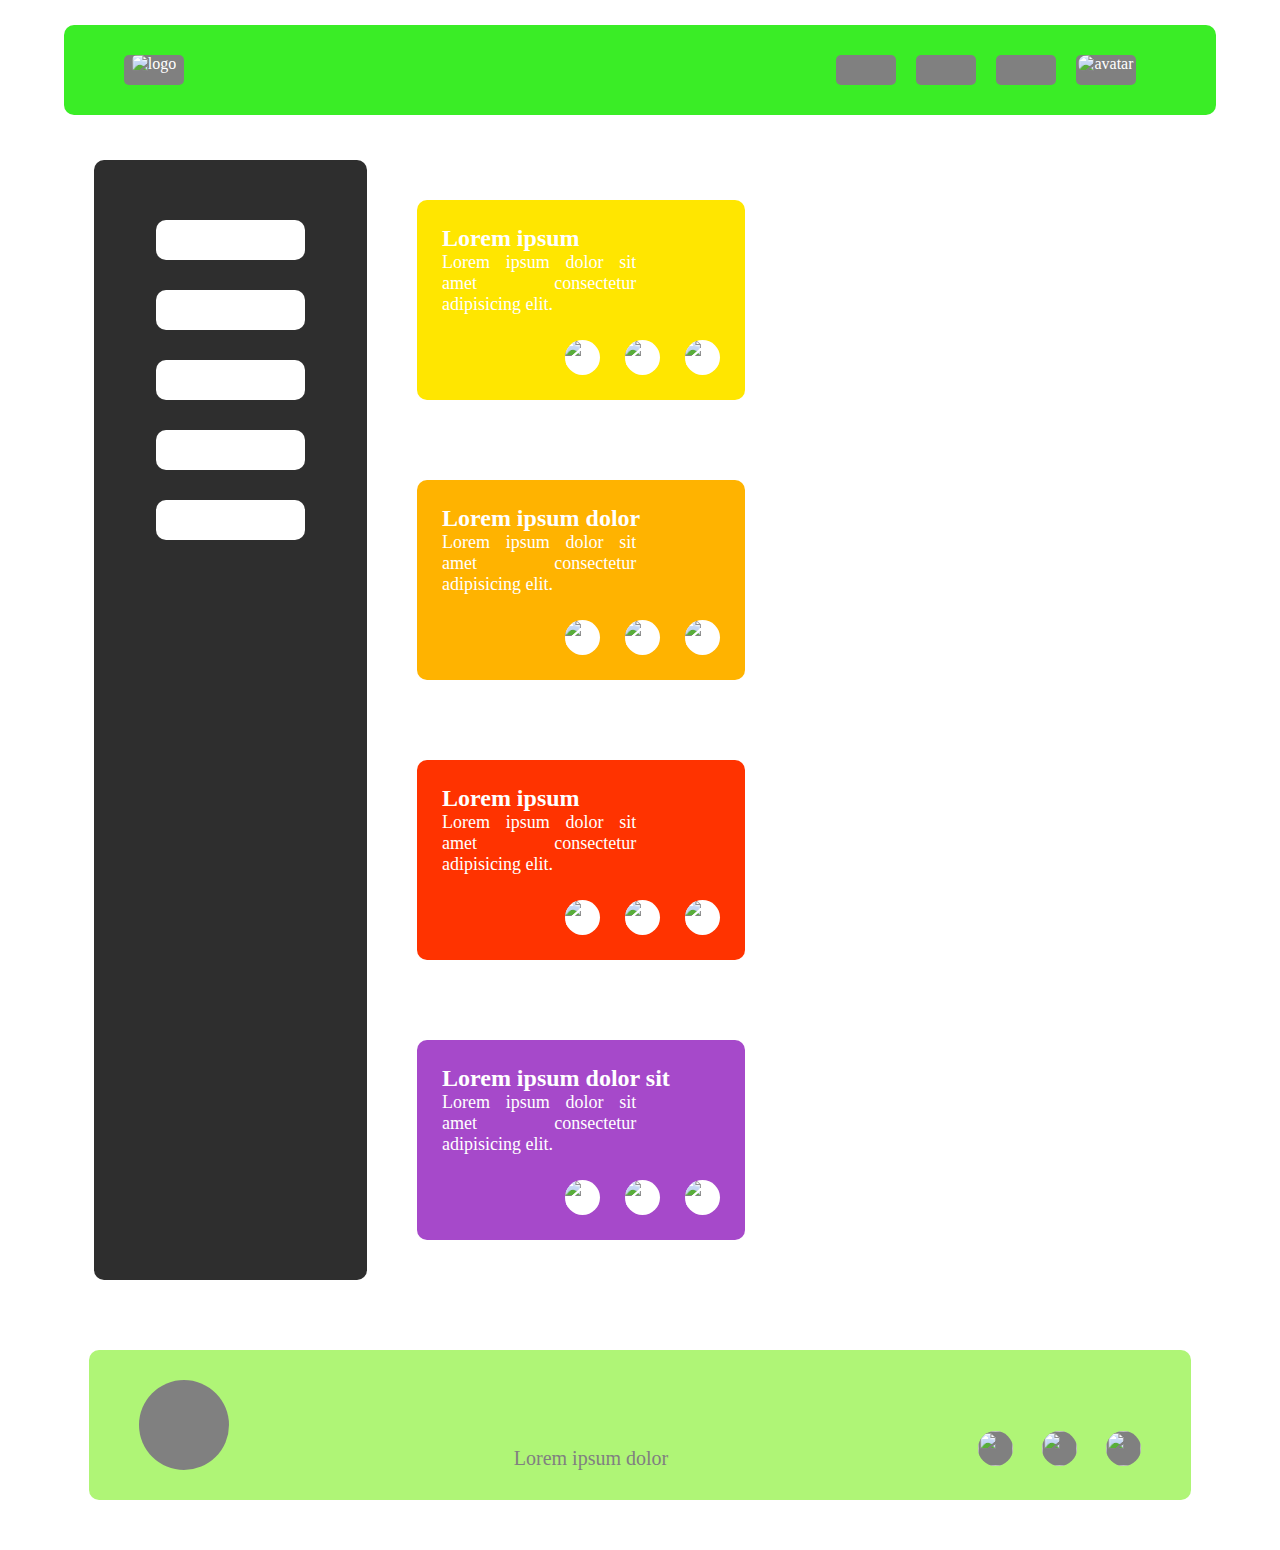
==== s1-html/practica2-css/index.html @ 2bae94d4 "Se agregaron estilos a practica 2 de HTML y se agrega PRACTICA 4 - FLEXBOX" ====
<!DOCTYPE html>
<html lang="en">

<head>
  <meta charset="UTF-8">
  <meta http-equiv="X-UA-Compatible" content="IE=edge">
  <meta name="viewport" content="width=device-width, initial-scale=1.0">
  <link rel="stylesheet" href="./css/styles.css">
  <title>Document</title>
</head>

<body>
  <nav id="header">
    <ul id="list-header">
      <li>
        <a href="" id="logo-header" class="logo">
          <img src="" alt="logo">
        </a>
      </li>
      <div>
        <li>
          <a href=""></a>
        </li>
        <li>
          <a href=""></a>
        </li>
        <li>
          <a href=""></a>
        </li>
        <li>
          <a href="">
            <img src="" alt="avatar">
          </a>
        </li>
      </div>

    </ul>
  </nav>

  <main>
    <aside>
      <nav>
        <ul>
          <li></li>
          <li></li>
          <li></li>
          <li></li>
          <li></li>
        </ul>
      </nav>
    </aside>
    <section>
      <article class="yellow">
        <h2>Lorem ipsum </h2>
        <p>Lorem ipsum dolor sit amet consectetur adipisicing elit.</p>
        <div>
          <img src="" alt="ico">
          <img src="" alt="ico">
          <img src="" alt="ico">
        </div>

      </article>
      <article class="orange">
        <h2>Lorem ipsum dolor</h2>
        <p>Lorem ipsum dolor sit amet consectetur adipisicing elit.</p>
        <div>
          <img src="" alt="ico">
          <img src="" alt="ico">
          <img src="" alt="ico">
        </div>
      </article>
      <article class="red">
        <h2>Lorem ipsum</h2>
        <p>Lorem ipsum dolor sit amet consectetur adipisicing elit.</p>
        <div>
          <img src="" alt="ico">
          <img src="" alt="ico">
          <img src="" alt="ico">
        </div>
      </article>
      <article class="purple">
        <h2>Lorem ipsum dolor sit</h2>
        <p>Lorem ipsum dolor sit amet consectetur adipisicing elit.</p>
        <div>
          <img src="" alt="ico">
          <img src="" alt="ico">
          <img src="" alt="ico">
        </div>
      </article>
    </section>

  </main>
  <footer>
    <div class="logo">
      <img src="" alt="">
    </div>
    <p>Lorem ipsum dolor</p>
    <div>
      <img class="ico" src="" alt="">
      <img class="ico" src="" alt="">
      <img class="ico" src="" alt="">
    </div>

  </footer>

</body>

</html>
---- s1-html/practica2-css/css/styles.css ----
*{
  margin: 0;
  padding: 0;
  box-sizing: border-box;
}
body{
  width: 90%;
  margin: 0 auto;
  text-align: center;
}
a{text-decoration: none;}

/* Header */
header{
  background-color: greenyellow;
  padding: 10px 30px;
  border-radius: 10px;
  /* height: 100px; */
  text-align: left;
}
nav#header{
  margin: 25px auto;
  background-color: rgb(58, 237, 38);
  /* height: 50px; */
  padding: 10px 30px;
  border-radius: 10px;
  display: flexbox;
  justify-content: space-between;
}
#list-header{
  display: flex;
  list-style-type: none;
  justify-content: space-between;
  align-items: center;
  padding: 20px 30px;
}
#logo-header img{
  width: 50px;
  height: 50px;
}
#list-header div{
  display: flex;
  margin: 0 10px;
}
#list-header li{
  background-color: gray;
  border-radius: 5px;
  width: 60px;
  height: 30px;
}
#list-header div li{
  margin: 0 10px;
}
#list-header div li img{
  width: 50px;
  height: 50px;
  border-radius: 50px;
}

/* CONTENT */
main{
  width: 100%;
  padding: 20px 30px;
  display: flex;
  justify-content: center;
}
aside{
  background-color:rgb(46, 46, 46);
  width: 25%;
  border-radius: 10px;
  padding: 30px 20px;
  color: white;
  text-align: center;  
}
aside nav{
  width: 80%;
  margin: 0 auto;
}

aside nav ul li{
  list-style-type: none;
  background-color: white;
  width: 80%;
  height: 40px;
  margin: 30px auto;
  border-radius: 10px;
}
main section{
  display: flex;
  flex-wrap: wrap;
  width: 75%;
}
article{
  width: 40%;
  height: 200px;
  margin: 40px 50px;
  padding:25px;
  border-radius: 10px;
  text-align: left;
}
article.yellow{
  background-color: rgb(255, 230, 0);
}
article.red{
  background-color: rgb(255, 51, 0);
}
article.orange{
  background-color: rgb(255, 179, 0);
}
article.purple{
  background-color: rgb(166, 73, 202);
}
article h2,p,img{
  color: white;
  border-radius: 5px;
}
article p{
  font-size: 18px;
  width: 70%;
  text-align: justify;
}
article div{
  margin-top: 25px;
  display: flex;
  justify-content: flex-end;
  align-items:flex-end;
}
article div img{
  background-color: white;
  width: 35px;
  height: 35px;
  margin-left: 25px;
  border-radius: 50%;
  border: none;
}

/* FOOTER */

footer{
  background-color: rgb(175, 245, 118);
  color: rgb(101, 102, 101);
  padding: 30px 50px;
  height: 150px;
  margin: 50px 25px;
  border-radius: 10px;
  display: flex;
  justify-content: space-between;
  align-items:flex-end;
}
footer div.logo{
  border-radius: 50%;
  background-color: gray;
  width: 90px;
  height: 90px;
}
footer p{
  width: 20%;
  font-size: 20px;
  color: gray;
}
footer img.ico{
  background-color: gray;
  width: 35px;
  height: 35px;
  margin-left: 25px;
  border-radius: 50%;
  border: none;
}
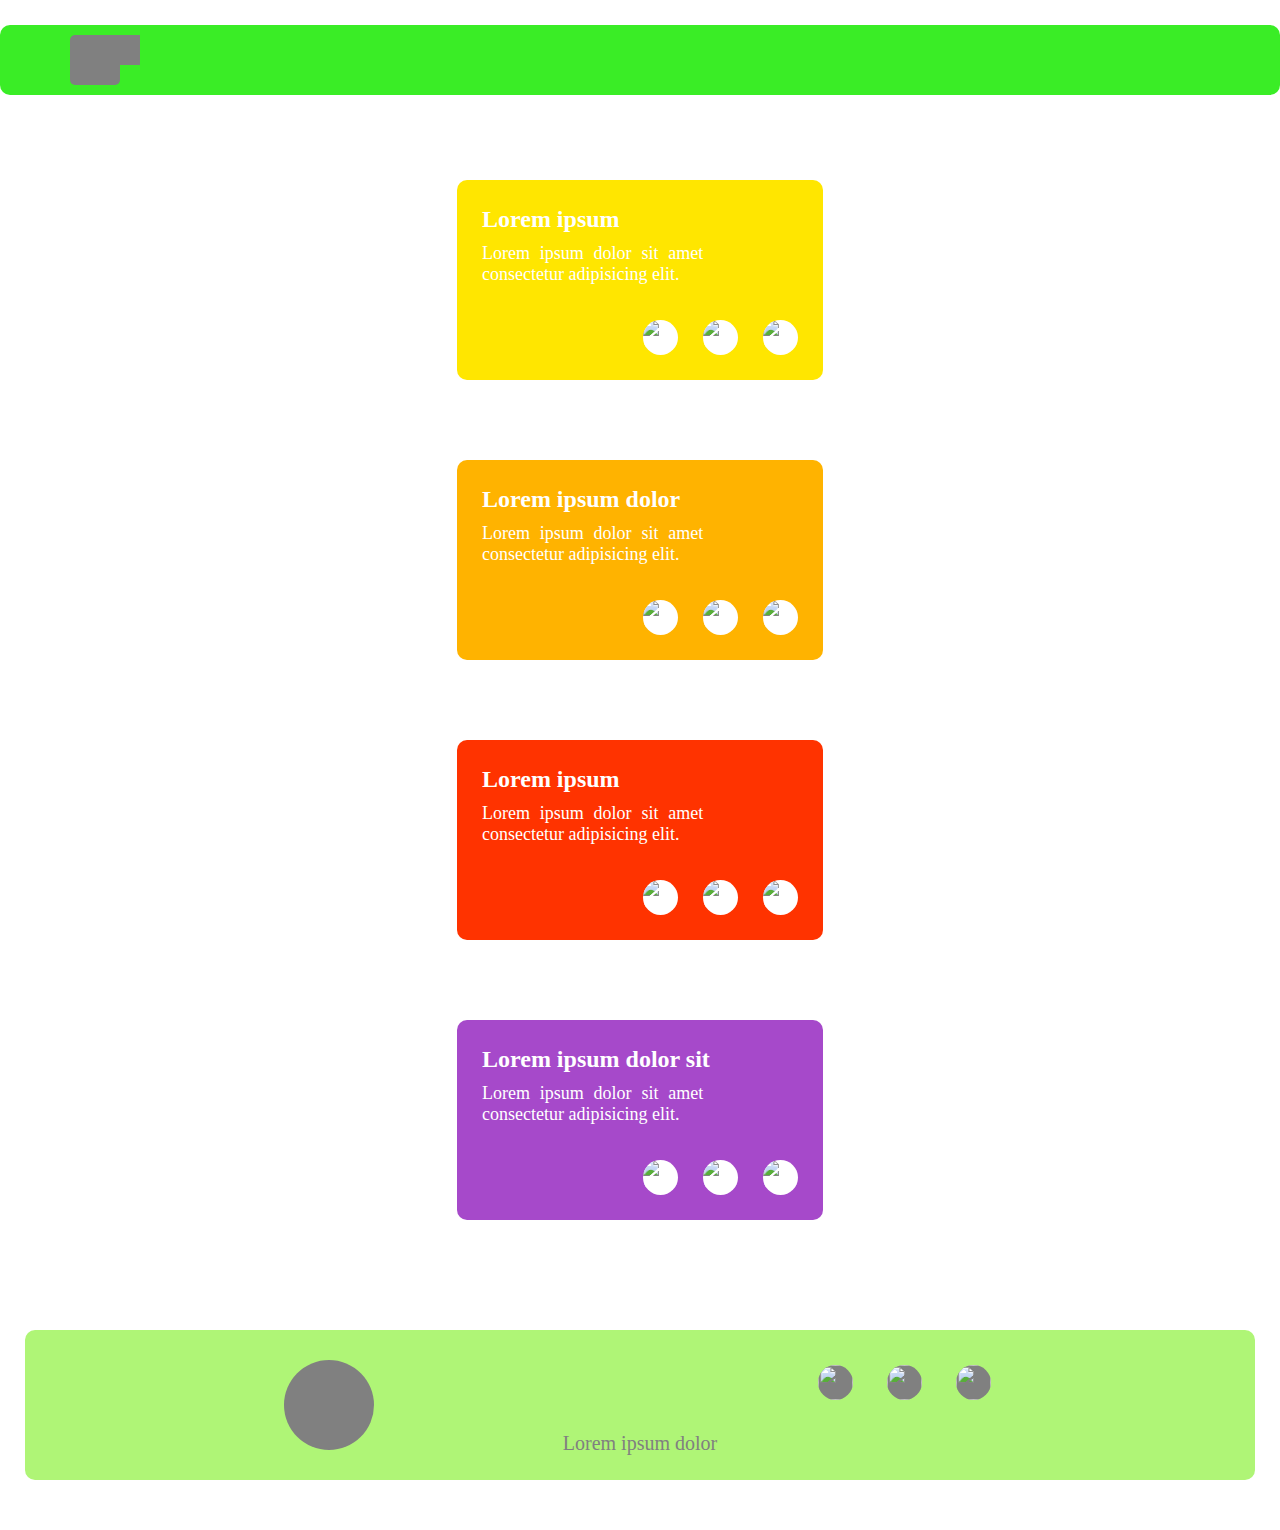
==== commit b4dac781: "Se agregan ejercicios de las ultimas dos sesiones: Flexbox, Media Queries" ====
--- a/s1-html/practica2-css/index.html
+++ b/s1-html/practica2-css/index.html
@@ -12,12 +12,14 @@
 <body>
   <nav id="header">
     <ul id="list-header">
-      <li>
-        <a href="" id="logo-header" class="logo">
-          <img src="" alt="logo">
-        </a>
-      </li>
-      <div>
+      <div class="logo-container">
+        <li>
+          <a href="" id="logo-header" class="logo">
+            <!-- <img src="" alt="logo"> -->
+          </a>
+        </li>
+      </div>
+      <div class="links-container">
         <li>
           <a href=""></a>
         </li>
@@ -91,11 +93,11 @@
 
   </main>
   <footer>
-    <div class="logo">
+    <div class="footer-logo-container">
       <img src="" alt="">
     </div>
     <p>Lorem ipsum dolor</p>
-    <div>
+    <div class="footer-icons-container">
       <img class="ico" src="" alt="">
       <img class="ico" src="" alt="">
       <img class="ico" src="" alt="">
--- a/s1-html/practica2-css/css/styles.css
+++ b/s1-html/practica2-css/css/styles.css
@@ -4,65 +4,71 @@
   box-sizing: border-box;
 }
 body{
-  width: 90%;
-  margin: 0 auto;
+  width: 100%;
   text-align: center;
 }
 a{text-decoration: none;}
 
-/* Header */
 header{
   background-color: greenyellow;
   padding: 10px 30px;
   border-radius: 10px;
-  /* height: 100px; */
-  text-align: left;
-}
+
+}
+
 nav#header{
-  margin: 25px auto;
+  margin: 15px auto;
   background-color: rgb(58, 237, 38);
-  /* height: 50px; */
-  padding: 10px 30px;
-  border-radius: 10px;
-  display: flexbox;
+  padding: 5px 10px;
+  border-radius: 10px;
+  display: flex;
   justify-content: space-between;
+  height: 70px;
 }
 #list-header{
   display: flex;
   list-style-type: none;
   justify-content: space-between;
   align-items: center;
-  padding: 20px 30px;
-}
-#logo-header img{
+  padding: 10px;
+}
+#list-header li{
+  background-color: gray;
+  
+/*   width: 60px;
+  height: 30px; */
+}
+nav#header ul div.links-container{
+  display: none;
+}
+.logo-container{
+  background-color: gray;
+  border-radius: 5px; 
   width: 50px;
   height: 50px;
 }
-#list-header div{
+/* #list-header div{
   display: flex;
   margin: 0 10px;
 }
-#list-header li{
-  background-color: gray;
-  border-radius: 5px;
-  width: 60px;
-  height: 30px;
-}
+
 #list-header div li{
   margin: 0 10px;
+  background-color: gray;
+  border-radius: 5px;
 }
 #list-header div li img{
   width: 50px;
   height: 50px;
   border-radius: 50px;
-}
+} */
 
 /* CONTENT */
 main{
-  width: 100%;
+  width: 90%;
   padding: 20px 30px;
-  display: flex;
-  justify-content: center;
+  /* display: flex;
+  justify-content: center; */
 }
 aside{
   background-color:rgb(46, 46, 46);
@@ -70,6 +76,216 @@
   border-radius: 10px;
   padding: 30px 20px;
   color: white;
+  text-align: center;
+  display: none;
+}
+
+main section{
+  display: flex;
+  flex-wrap: wrap;
+  width: 100%;
+  justify-content: center;
+}
+article{
+  width: 90%;
+  height: 250px;
+  margin: 20px auto;
+  padding: 20px;
+  border-radius: 10px;
+  text-align: center;
+  display: flex;
+  flex-direction: column;
+  justify-content: flex-end;
+  align-items: center;
+}
+article.yellow{
+  background-color: rgb(255, 230, 0);
+}
+article.red{
+  background-color: rgb(255, 51, 0);
+}
+article.orange{
+  background-color: rgb(255, 179, 0);
+}
+article.purple{
+  background-color: rgb(166, 73, 202);
+}
+article h2, article p, article img{
+  color: white;
+  border-radius: 5px;
+}
+article p{
+  font-size: 18px;
+  width: 70%;
+  margin: 10px auto;
+  text-align: justify;
+}
+article div{
+  margin-top: 5px;
+  display: flex;
+  justify-content: space-between;
+  align-items:center;
+  width: 60%;
+}
+article div img{
+  background-color: white;
+  width: 35px;
+  height: 35px;
+  border-radius: 50%;
+  border: none;
+}
+
+/* FOOTER */
+
+footer{
+  background-color: rgb(175, 245, 118);
+  color: rgb(101, 102, 101);
+  padding: 10px 15px;
+  margin: 50px 25px;
+  border-radius: 10px;
+  display: flex;
+  flex-direction: column;
+  justify-content: space-between;
+  align-items:center;
+  flex-wrap: wrap;
+  position: relative;
+}
+footer div.footer-logo-container{
+  border-radius: 50%;
+  background-color: gray;
+  width: 90px;
+  height: 90px;
+  margin: 50px 0 10px 0;
+}
+footer div.footer-icons-container{
+  margin: 0px 0 150px 0;
+}
+footer p{
+  width: 100%;
+  font-size: 20px;
+  color: gray;
+  position: absolute;
+  margin-bottom: 25px;
+  bottom: 0;
+}
+footer img.ico{
+  background-color: gray;
+  width: 25px;
+  height: 25px;
+  margin: 5px;
+  border-radius: 50%;
+  border: none;
+}
+
+/* Media Queries */
+@media screen and (min-width: 768px) {
+header{
+  text-align: left;
+}
+
+/* CONTENT */
+main{
+  width: 100%;
+  padding: 20px 10px;
+  
+}
+main section{
+  flex-wrap: wrap;
+  width: 90%;
+  margin: 0 auto;
+}
+article{
+  width: 45%;
+  height: 200px;
+  margin: 30px 10px;
+  padding:10px;
+  align-items: flex-start;
+}
+
+article h2,p,img{
+  border-radius: 5px;
+}
+article h2{
+  margin-top: 20px;
+}
+article p{
+  width: 90%;
+  margin: 10px 0px;
+}
+article div{
+  margin-top: 25px;
+  width: 100%;
+  justify-content: flex-end;
+}
+article div img{
+  width: 35px;
+  height: 35px;
+  margin-left: 25px;
+}
+
+/* FOOTER */
+
+footer{
+  padding: 30px 50px;
+  height: 150px;
+  margin: 50px 25px;
+}
+footer div.footer-logo-container{
+  width: 90px;
+  height: 90px;
+  margin:0;
+}
+footer p{
+  width: 35%;
+}
+footer img.ico{
+  width: 35px;
+  height: 35px;
+  margin-left: 25px;
+
+}
+}
+
+@media screen and (min-width: 1024px) {
+  /* Header */
+header{
+  padding: 10px 30px;
+  text-align: left;
+}
+nav#header{
+  margin: 25px auto;
+  padding: 10px 30px;
+  
+}
+#list-header{
+  align-items: center;
+  padding: 20px 30px;
+}
+
+#list-header div{
+  margin: 0 10px;
+}
+#list-header li{
+  width: 60px;
+  height: 30px;
+}
+#list-header div li{
+  margin: 0 10px;
+}
+#list-header div li img{
+  width: 50px;
+  height: 50px;
+}
+
+/* CONTENT */
+main{
+  width: 100%;
+  padding: 20px 30px;
+  
+}
+aside{
+  width: 25%;
+  padding: 30px 20px;
   text-align: center;  
 }
 aside nav{
@@ -78,15 +294,12 @@
 }
 
 aside nav ul li{
-  list-style-type: none;
-  background-color: white;
   width: 80%;
   height: 40px;
   margin: 30px auto;
-  border-radius: 10px;
+  
 }
 main section{
-  display: flex;
   flex-wrap: wrap;
   width: 75%;
 }
@@ -95,74 +308,44 @@
   height: 200px;
   margin: 40px 50px;
   padding:25px;
-  border-radius: 10px;
   text-align: left;
 }
-article.yellow{
-  background-color: rgb(255, 230, 0);
-}
-article.red{
-  background-color: rgb(255, 51, 0);
-}
-article.orange{
-  background-color: rgb(255, 179, 0);
-}
-article.purple{
-  background-color: rgb(166, 73, 202);
-}
+
 article h2,p,img{
-  color: white;
   border-radius: 5px;
 }
 article p{
-  font-size: 18px;
   width: 70%;
   text-align: justify;
 }
 article div{
   margin-top: 25px;
-  display: flex;
-  justify-content: flex-end;
-  align-items:flex-end;
 }
 article div img{
-  background-color: white;
   width: 35px;
   height: 35px;
   margin-left: 25px;
-  border-radius: 50%;
-  border: none;
 }
 
 /* FOOTER */
 
 footer{
-  background-color: rgb(175, 245, 118);
-  color: rgb(101, 102, 101);
   padding: 30px 50px;
   height: 150px;
   margin: 50px 25px;
-  border-radius: 10px;
-  display: flex;
-  justify-content: space-between;
-  align-items:flex-end;
 }
 footer div.logo{
-  border-radius: 50%;
-  background-color: gray;
   width: 90px;
   height: 90px;
 }
 footer p{
   width: 20%;
-  font-size: 20px;
-  color: gray;
+
 }
 footer img.ico{
-  background-color: gray;
   width: 35px;
   height: 35px;
   margin-left: 25px;
-  border-radius: 50%;
-  border: none;
+
+}
 }